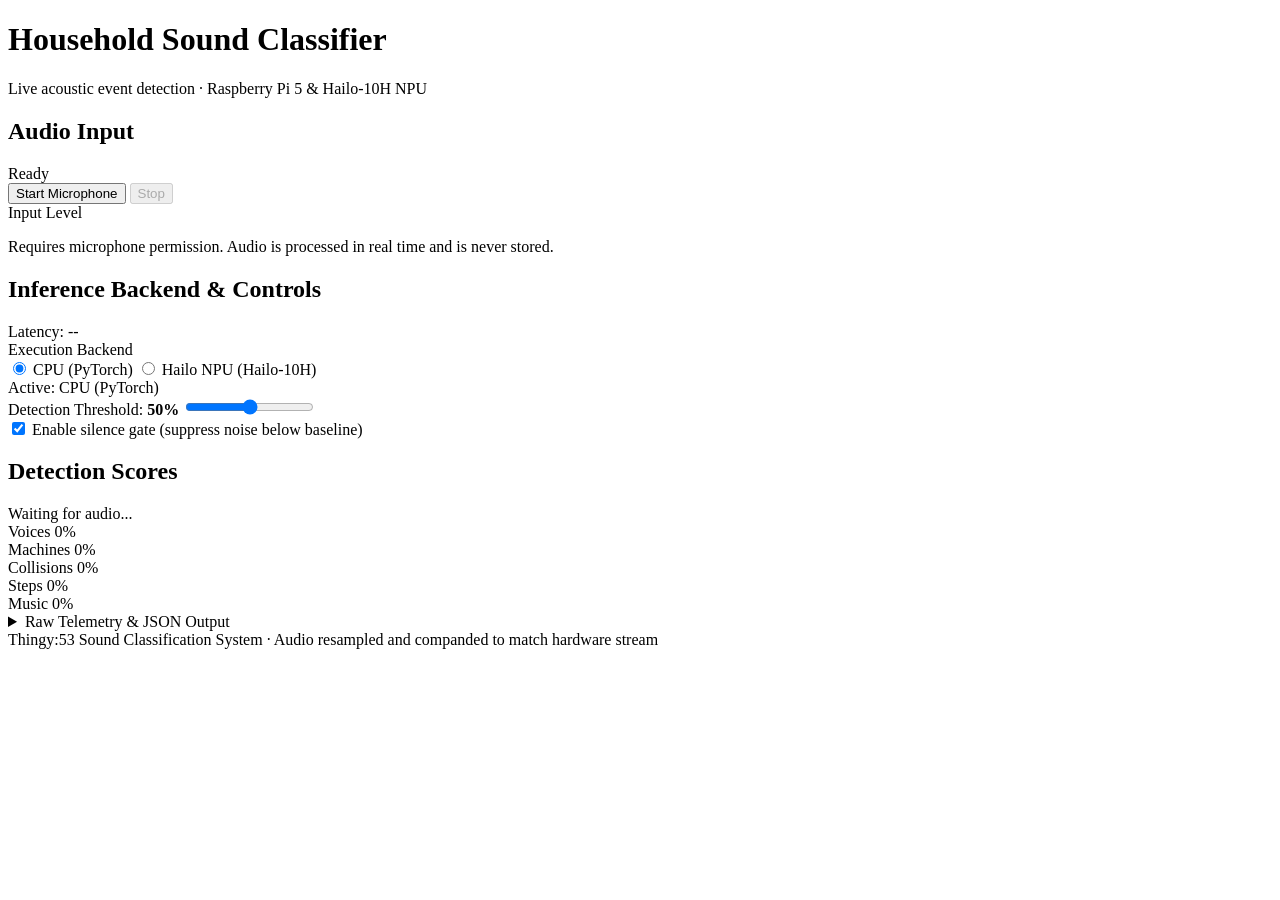
==== household_sounds/web/static/index.html @ 4dc8ff72 "refactor: restructure repository to standard Python package layout (household_sounds)" ====
<!doctype html>
<html lang="en">
<head>
  <meta charset="utf-8">
  <meta name="viewport" content="width=device-width, initial-scale=1">
  <title>Household Sound Classifier</title>
  <link rel="stylesheet" href="/static/style.css">
  <script src="/static/app.js" defer></script>
</head>
<body>
  <div class="container">
    <header>
      <h1>Household Sound Classifier</h1>
      <p class="subtitle">Live acoustic event detection · Raspberry Pi 5 &amp; Hailo-10H NPU</p>
    </header>

    <!-- Controls & Status -->
    <section class="card">
      <div class="card-header">
        <h2>Audio Input</h2>
        <span id="status-badge" class="badge">Ready</span>
      </div>

      <div class="button-group">
        <button id="start" type="button" class="btn btn-primary">Start Microphone</button>
        <button id="stop" type="button" class="btn btn-secondary" disabled>Stop</button>
      </div>

      <div class="meter-group">
        <label for="level-bar">Input Level</label>
        <div class="meter-track">
          <div id="level-bar" class="meter-fill"></div>
        </div>
      </div>
      <p class="note">Requires microphone permission. Audio is processed in real time and is never stored.</p>
    </section>

    <!-- Runtime & Backend Tooling -->
    <section class="card">
      <div class="card-header">
        <h2>Inference Backend &amp; Controls</h2>
        <span id="latency-badge" class="badge badge-info">Latency: --</span>
      </div>

      <div class="control-row">
        <label class="control-label">Execution Backend</label>
        <div class="segmented-control">
          <label class="segment">
            <input type="radio" name="backend" value="cpu" id="radio-cpu" checked>
            <span>CPU (PyTorch)</span>
          </label>
          <label class="segment" id="segment-npu">
            <input type="radio" name="backend" value="npu" id="radio-npu">
            <span>Hailo NPU (Hailo-10H)</span>
          </label>
        </div>
      </div>
      <div id="backend-status-note" class="note">Active: CPU (PyTorch)</div>

      <div class="control-row">
        <label for="threshold-slider" class="control-label">Detection Threshold: <strong id="threshold-val">50%</strong></label>
        <input type="range" id="threshold-slider" min="10" max="90" value="50" step="5">
      </div>

      <div class="control-row checkbox-row">
        <label>
          <input type="checkbox" id="silence-gate" checked>
          <span>Enable silence gate (suppress noise below baseline)</span>
        </label>
      </div>
    </section>

    <!-- Prediction Scores -->
    <section class="card">
      <div class="card-header">
        <h2>Detection Scores</h2>
        <span id="updated-text" class="timestamp">Waiting for audio...</span>
      </div>

      <div class="scores-list">
        <div class="score-row" data-label="voices">
          <div class="score-info">
            <span class="label-name">Voices</span>
            <span class="score-percent">0%</span>
          </div>
          <div class="bar-track"><div class="bar-fill"></div></div>
        </div>

        <div class="score-row" data-label="machines">
          <div class="score-info">
            <span class="label-name">Machines</span>
            <span class="score-percent">0%</span>
          </div>
          <div class="bar-track"><div class="bar-fill"></div></div>
        </div>

        <div class="score-row" data-label="collisions">
          <div class="score-info">
            <span class="label-name">Collisions</span>
            <span class="score-percent">0%</span>
          </div>
          <div class="bar-track"><div class="bar-fill"></div></div>
        </div>

        <div class="score-row" data-label="steps">
          <div class="score-info">
            <span class="label-name">Steps</span>
            <span class="score-percent">0%</span>
          </div>
          <div class="bar-track"><div class="bar-fill"></div></div>
        </div>

        <div class="score-row" data-label="music">
          <div class="score-info">
            <span class="label-name">Music</span>
            <span class="score-percent">0%</span>
          </div>
          <div class="bar-track"><div class="bar-fill"></div></div>
        </div>
      </div>
    </section>

    <!-- Raw Diagnostics -->
    <details class="card card-details">
      <summary class="details-summary">Raw Telemetry &amp; JSON Output</summary>
      <pre id="json-output">Waiting for inference data...</pre>
    </details>

    <footer>
      Thingy:53 Sound Classification System · Audio resampled and companded to match hardware stream
    </footer>
  </div>
</body>
</html>
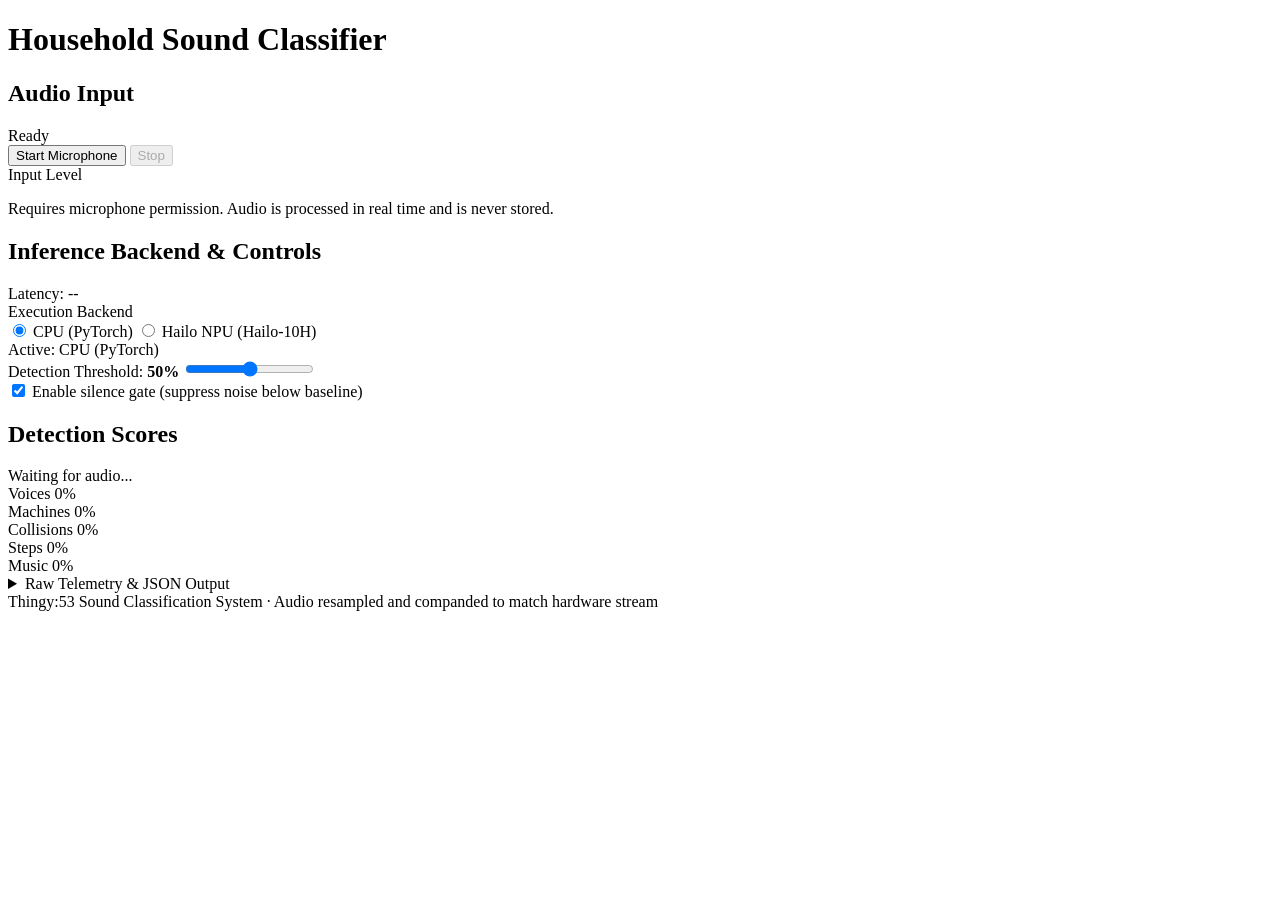
==== commit 69397971: "feat(web): automate SSL certificate generation and add --network flag" ====
--- a/household_sounds/web/static/index.html
+++ b/household_sounds/web/static/index.html
@@ -11,8 +11,12 @@
   <div class="container">
     <header>
       <h1>Household Sound Classifier</h1>
-      <p class="subtitle">Live acoustic event detection · Raspberry Pi 5 &amp; Hailo-10H NPU</p>
     </header>
+ 
+    <div id="https-warning" class="warning-banner" style="display: none;">
+      <strong>⚠️ Microphone Access Blocked:</strong> Mobile and network browsers disable microphone input on plain HTTP.
+      <a id="https-link" href="#">Switch to HTTPS here</a> to enable microphone access.
+    </div>
 
     <!-- Controls & Status -->
     <section class="card">
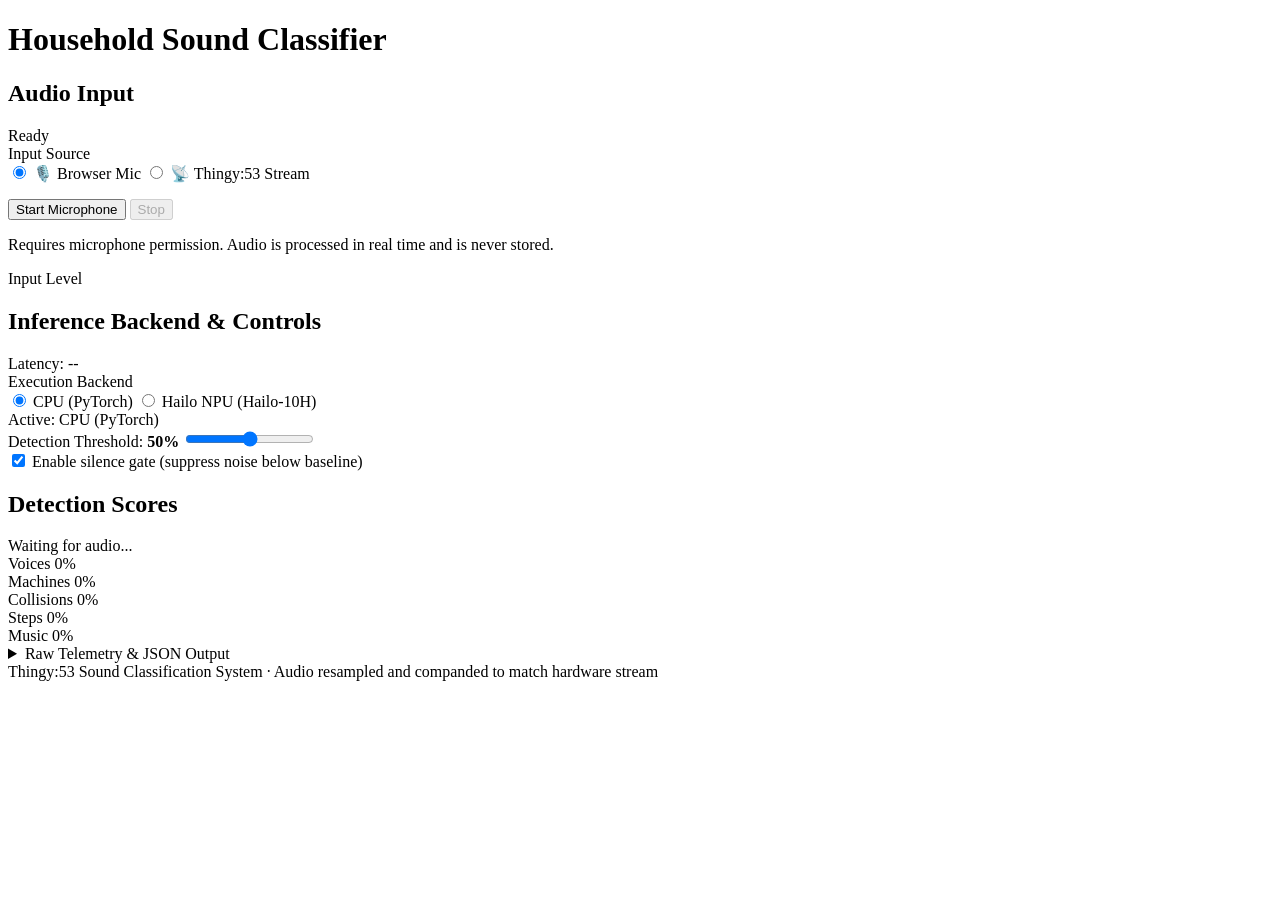
==== commit 54c37082: "feat(web): add Thingy BLE audio ingestion, sound-bridge CLI, and web UI controls" ====
--- a/household_sounds/web/static/index.html
+++ b/household_sounds/web/static/index.html
@@ -25,18 +25,64 @@
         <span id="status-badge" class="badge">Ready</span>
       </div>
 
-      <div class="button-group">
-        <button id="start" type="button" class="btn btn-primary">Start Microphone</button>
-        <button id="stop" type="button" class="btn btn-secondary" disabled>Stop</button>
+      <!-- Source Selector -->
+      <div class="control-row" style="margin-bottom: 16px;">
+        <label class="control-label">Input Source</label>
+        <div class="segmented-control">
+          <label class="segment active">
+            <input type="radio" name="input-source" value="browser" id="source-browser" checked>
+            <span>🎙️ Browser Mic</span>
+          </label>
+          <label class="segment">
+            <input type="radio" name="input-source" value="thingy" id="source-thingy">
+            <span>📡 Thingy:53 Stream</span>
+          </label>
+        </div>
       </div>
 
-      <div class="meter-group">
+      <!-- Browser Microphone Controls -->
+      <div id="browser-controls">
+        <div class="button-group">
+          <button id="start" type="button" class="btn btn-primary">Start Microphone</button>
+          <button id="stop" type="button" class="btn btn-secondary" disabled>Stop</button>
+        </div>
+        <p class="note">Requires microphone permission. Audio is processed in real time and is never stored.</p>
+      </div>
+
+      <!-- Thingy BLE Stream Controls -->
+      <div id="thingy-controls" style="display: none;">
+        <div class="thingy-meta-grid">
+          <div class="thingy-meta-item">
+            <span class="meta-label">Selected Node</span>
+            <select id="thingy-node-select" class="form-select">
+              <option value="all">All Heard Nodes</option>
+              <option value="0">Node 0 (Central)</option>
+              <option value="1">Node 1</option>
+              <option value="2">Node 2</option>
+              <option value="3">Node 3</option>
+            </select>
+          </div>
+          <div class="thingy-meta-item">
+            <span class="meta-label">Stream Status</span>
+            <span id="thingy-link-badge" class="badge">Waiting for packets...</span>
+          </div>
+          <div class="thingy-meta-item">
+            <span class="meta-label">Packet Rate</span>
+            <span id="thingy-rate-val" class="meta-value">0.0 pkts/s</span>
+          </div>
+        </div>
+        <div class="button-group" style="margin-top: 10px;">
+          <button id="thingy-sim-btn" type="button" class="btn btn-secondary">Simulate Stream (Test)</button>
+        </div>
+        <p class="note">Listening directly to Nordic Thingy:53 hardware (companded ~4,031 Hz mono).</p>
+      </div>
+
+      <div class="meter-group" style="margin-top: 16px;">
         <label for="level-bar">Input Level</label>
         <div class="meter-track">
           <div id="level-bar" class="meter-fill"></div>
         </div>
       </div>
-      <p class="note">Requires microphone permission. Audio is processed in real time and is never stored.</p>
     </section>
 
     <!-- Runtime & Backend Tooling -->
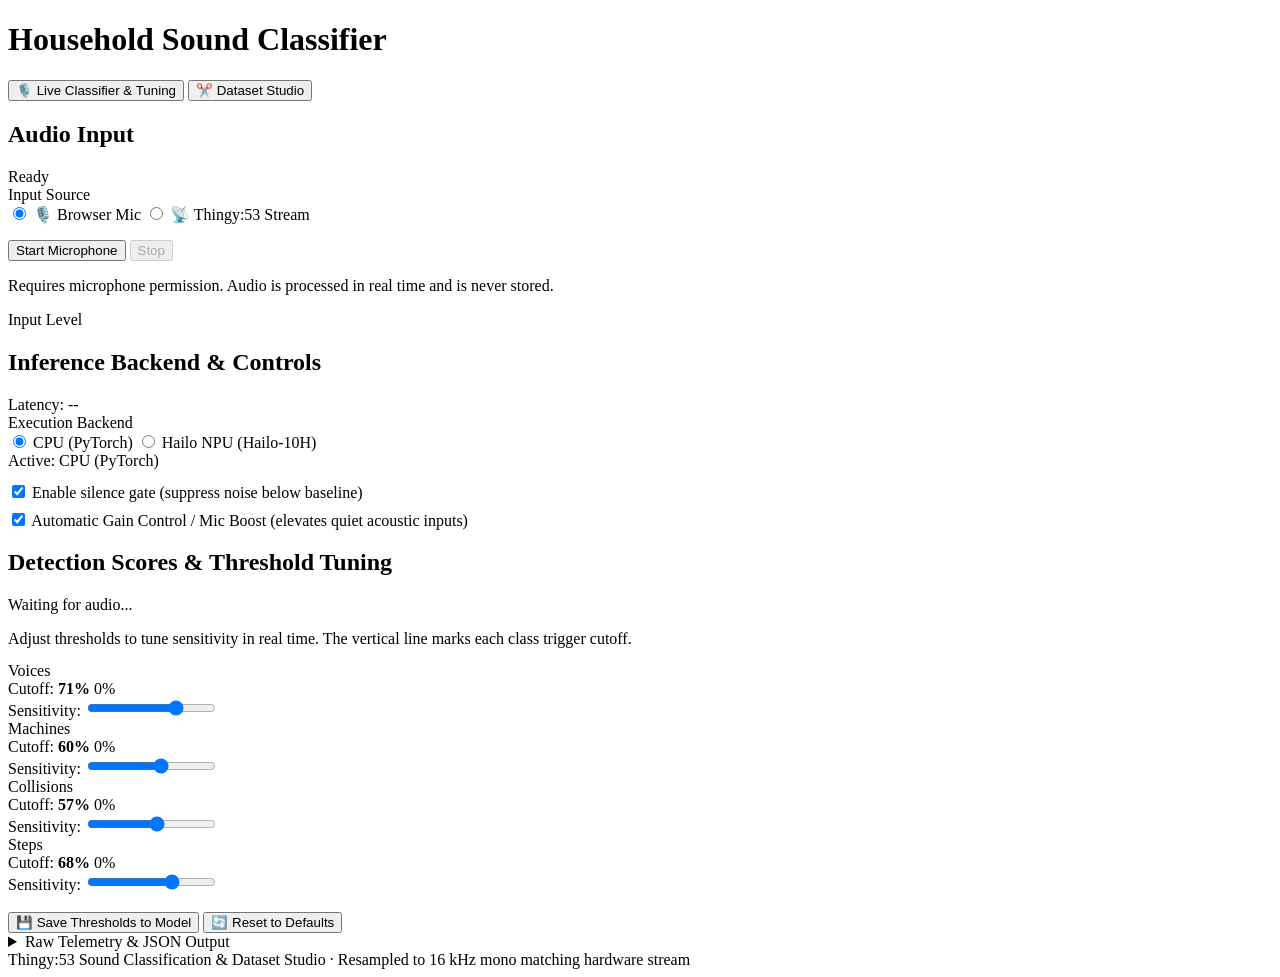
==== commit 7b2aa240: "feat(model): refine classifier to 4 core classes without music, add statistical pooling and specaugm" ====
--- a/household_sounds/web/static/index.html
+++ b/household_sounds/web/static/index.html
@@ -3,14 +3,20 @@
 <head>
   <meta charset="utf-8">
   <meta name="viewport" content="width=device-width, initial-scale=1">
-  <title>Household Sound Classifier</title>
+  <title>Household Sound Classifier &amp; Studio</title>
   <link rel="stylesheet" href="/static/style.css">
   <script src="/static/app.js" defer></script>
 </head>
 <body>
   <div class="container">
     <header>
-      <h1>Household Sound Classifier</h1>
+      <div class="header-main">
+        <h1>Household Sound Classifier</h1>
+        <div class="nav-tabs">
+          <button id="tab-btn-live" class="nav-tab active" type="button">🎙️ Live Classifier &amp; Tuning</button>
+          <button id="tab-btn-studio" class="nav-tab" type="button">✂️ Dataset Studio</button>
+        </div>
+      </div>
     </header>
  
     <div id="https-warning" class="warning-banner" style="display: none;">
@@ -18,167 +24,385 @@
       <a id="https-link" href="#">Switch to HTTPS here</a> to enable microphone access.
     </div>
 
-    <!-- Controls & Status -->
-    <section class="card">
-      <div class="card-header">
-        <h2>Audio Input</h2>
-        <span id="status-badge" class="badge">Ready</span>
-      </div>
-
-      <!-- Source Selector -->
-      <div class="control-row" style="margin-bottom: 16px;">
-        <label class="control-label">Input Source</label>
-        <div class="segmented-control">
-          <label class="segment active">
-            <input type="radio" name="input-source" value="browser" id="source-browser" checked>
-            <span>🎙️ Browser Mic</span>
+    <!-- ==================================================================== -->
+    <!-- TAB 1: LIVE CLASSIFIER & TUNING                                      -->
+    <!-- ==================================================================== -->
+    <div id="tab-live" class="tab-panel active">
+      <!-- Controls & Status -->
+      <section class="card">
+        <div class="card-header">
+          <h2>Audio Input</h2>
+          <span id="status-badge" class="badge">Ready</span>
+        </div>
+
+        <!-- Source Selector -->
+        <div class="control-row" style="margin-bottom: 16px;">
+          <label class="control-label">Input Source</label>
+          <div class="segmented-control">
+            <label class="segment active">
+              <input type="radio" name="input-source" value="browser" id="source-browser" checked>
+              <span>🎙️ Browser Mic</span>
+            </label>
+            <label class="segment">
+              <input type="radio" name="input-source" value="thingy" id="source-thingy">
+              <span>📡 Thingy:53 Stream</span>
+            </label>
+          </div>
+        </div>
+
+        <!-- Browser Microphone Controls -->
+        <div id="browser-controls">
+          <div class="button-group">
+            <button id="start" type="button" class="btn btn-primary">Start Microphone</button>
+            <button id="stop" type="button" class="btn btn-secondary" disabled>Stop</button>
+          </div>
+          <p class="note">Requires microphone permission. Audio is processed in real time and is never stored.</p>
+        </div>
+
+        <!-- Thingy BLE Stream Controls -->
+        <div id="thingy-controls" style="display: none;">
+          <!-- BLE Direct Connection Box -->
+          <div class="ble-connect-box">
+            <div class="ble-info">
+              <div class="ble-title-row">
+                <span id="ble-status-badge" class="badge">BLE Disconnected</span>
+                <span id="ble-device-name" class="meta-label">Not connected</span>
+              </div>
+              <div id="ble-details" class="meta-sub" style="display: none;">
+                <span id="ble-address">--</span> · <span id="ble-rssi">RSSI: --</span>
+              </div>
+            </div>
+            <div class="button-group">
+              <button id="ble-connect-btn" type="button" class="btn btn-primary">Connect Thingy (BLE)</button>
+              <button id="ble-disconnect-btn" type="button" class="btn btn-secondary" style="display: none;">Disconnect BLE</button>
+            </div>
+          </div>
+
+          <div class="thingy-meta-grid" style="margin-top: 14px;">
+            <div class="thingy-meta-item">
+              <span class="meta-label">Selected Node</span>
+              <select id="thingy-node-select" class="form-select">
+                <option value="all">All Heard Nodes</option>
+                <option value="0">Node 0 (Central)</option>
+                <option value="1">Node 1</option>
+                <option value="2">Node 2</option>
+                <option value="3">Node 3</option>
+              </select>
+            </div>
+            <div class="thingy-meta-item">
+              <span class="meta-label">Stream Status</span>
+              <span id="thingy-link-badge" class="badge">Waiting for packets...</span>
+            </div>
+            <div class="thingy-meta-item">
+              <span class="meta-label">Packet Rate</span>
+              <span id="thingy-rate-val" class="meta-value">0.0 pkts/s</span>
+            </div>
+          </div>
+          <div class="button-group" style="margin-top: 10px;">
+            <button id="thingy-sim-btn" type="button" class="btn btn-secondary">Simulate Stream (Test)</button>
+          </div>
+          <p class="note">Listening directly to Nordic Thingy:53 hardware (companded ~4,031 Hz mono).</p>
+        </div>
+
+        <div class="meter-group" style="margin-top: 16px;">
+          <label for="level-bar">Input Level</label>
+          <div class="meter-track">
+            <div id="level-bar" class="meter-fill"></div>
+          </div>
+        </div>
+      </section>
+
+      <!-- Runtime & Backend Tooling -->
+      <section class="card">
+        <div class="card-header">
+          <h2>Inference Backend &amp; Controls</h2>
+          <span id="latency-badge" class="badge badge-info">Latency: --</span>
+        </div>
+
+        <div class="control-row">
+          <label class="control-label">Execution Backend</label>
+          <div class="segmented-control">
+            <label class="segment">
+              <input type="radio" name="backend" value="cpu" id="radio-cpu" checked>
+              <span>CPU (PyTorch)</span>
+            </label>
+            <label class="segment" id="segment-npu">
+              <input type="radio" name="backend" value="npu" id="radio-npu">
+              <span>Hailo NPU (Hailo-10H)</span>
+            </label>
+          </div>
+        </div>
+        <div id="backend-status-note" class="note">Active: CPU (PyTorch)</div>
+
+        <div class="control-row checkbox-row" style="margin-top: 12px;">
+          <label>
+            <input type="checkbox" id="silence-gate" checked>
+            <span>Enable silence gate (suppress noise below baseline)</span>
           </label>
-          <label class="segment">
-            <input type="radio" name="input-source" value="thingy" id="source-thingy">
-            <span>📡 Thingy:53 Stream</span>
+        </div>
+        <div class="control-row checkbox-row" style="margin-top: 8px;">
+          <label>
+            <input type="checkbox" id="agc-toggle" checked>
+            <span>Automatic Gain Control / Mic Boost (elevates quiet acoustic inputs)</span>
           </label>
         </div>
-      </div>
-
-      <!-- Browser Microphone Controls -->
-      <div id="browser-controls">
-        <div class="button-group">
-          <button id="start" type="button" class="btn btn-primary">Start Microphone</button>
-          <button id="stop" type="button" class="btn btn-secondary" disabled>Stop</button>
-        </div>
-        <p class="note">Requires microphone permission. Audio is processed in real time and is never stored.</p>
-      </div>
-
-      <!-- Thingy BLE Stream Controls -->
-      <div id="thingy-controls" style="display: none;">
-        <div class="thingy-meta-grid">
-          <div class="thingy-meta-item">
-            <span class="meta-label">Selected Node</span>
-            <select id="thingy-node-select" class="form-select">
-              <option value="all">All Heard Nodes</option>
-              <option value="0">Node 0 (Central)</option>
-              <option value="1">Node 1</option>
-              <option value="2">Node 2</option>
-              <option value="3">Node 3</option>
-            </select>
-          </div>
-          <div class="thingy-meta-item">
-            <span class="meta-label">Stream Status</span>
-            <span id="thingy-link-badge" class="badge">Waiting for packets...</span>
-          </div>
-          <div class="thingy-meta-item">
-            <span class="meta-label">Packet Rate</span>
-            <span id="thingy-rate-val" class="meta-value">0.0 pkts/s</span>
-          </div>
-        </div>
-        <div class="button-group" style="margin-top: 10px;">
-          <button id="thingy-sim-btn" type="button" class="btn btn-secondary">Simulate Stream (Test)</button>
-        </div>
-        <p class="note">Listening directly to Nordic Thingy:53 hardware (companded ~4,031 Hz mono).</p>
-      </div>
-
-      <div class="meter-group" style="margin-top: 16px;">
-        <label for="level-bar">Input Level</label>
-        <div class="meter-track">
-          <div id="level-bar" class="meter-fill"></div>
-        </div>
-      </div>
-    </section>
-
-    <!-- Runtime & Backend Tooling -->
-    <section class="card">
-      <div class="card-header">
-        <h2>Inference Backend &amp; Controls</h2>
-        <span id="latency-badge" class="badge badge-info">Latency: --</span>
-      </div>
-
-      <div class="control-row">
-        <label class="control-label">Execution Backend</label>
-        <div class="segmented-control">
-          <label class="segment">
-            <input type="radio" name="backend" value="cpu" id="radio-cpu" checked>
-            <span>CPU (PyTorch)</span>
-          </label>
-          <label class="segment" id="segment-npu">
-            <input type="radio" name="backend" value="npu" id="radio-npu">
-            <span>Hailo NPU (Hailo-10H)</span>
-          </label>
-        </div>
-      </div>
-      <div id="backend-status-note" class="note">Active: CPU (PyTorch)</div>
-
-      <div class="control-row">
-        <label for="threshold-slider" class="control-label">Detection Threshold: <strong id="threshold-val">50%</strong></label>
-        <input type="range" id="threshold-slider" min="10" max="90" value="50" step="5">
-      </div>
-
-      <div class="control-row checkbox-row">
-        <label>
-          <input type="checkbox" id="silence-gate" checked>
-          <span>Enable silence gate (suppress noise below baseline)</span>
-        </label>
-      </div>
-    </section>
-
-    <!-- Prediction Scores -->
-    <section class="card">
-      <div class="card-header">
-        <h2>Detection Scores</h2>
-        <span id="updated-text" class="timestamp">Waiting for audio...</span>
-      </div>
-
-      <div class="scores-list">
-        <div class="score-row" data-label="voices">
-          <div class="score-info">
-            <span class="label-name">Voices</span>
-            <span class="score-percent">0%</span>
-          </div>
-          <div class="bar-track"><div class="bar-fill"></div></div>
-        </div>
-
-        <div class="score-row" data-label="machines">
-          <div class="score-info">
-            <span class="label-name">Machines</span>
-            <span class="score-percent">0%</span>
-          </div>
-          <div class="bar-track"><div class="bar-fill"></div></div>
-        </div>
-
-        <div class="score-row" data-label="collisions">
-          <div class="score-info">
-            <span class="label-name">Collisions</span>
-            <span class="score-percent">0%</span>
-          </div>
-          <div class="bar-track"><div class="bar-fill"></div></div>
-        </div>
-
-        <div class="score-row" data-label="steps">
-          <div class="score-info">
-            <span class="label-name">Steps</span>
-            <span class="score-percent">0%</span>
-          </div>
-          <div class="bar-track"><div class="bar-fill"></div></div>
-        </div>
-
-        <div class="score-row" data-label="music">
-          <div class="score-info">
-            <span class="label-name">Music</span>
-            <span class="score-percent">0%</span>
-          </div>
-          <div class="bar-track"><div class="bar-fill"></div></div>
-        </div>
-      </div>
-    </section>
-
-    <!-- Raw Diagnostics -->
-    <details class="card card-details">
-      <summary class="details-summary">Raw Telemetry &amp; JSON Output</summary>
-      <pre id="json-output">Waiting for inference data...</pre>
-    </details>
+      </section>
+
+      <!-- Prediction Scores with Individual Threshold Sliders -->
+      <section class="card">
+        <div class="card-header">
+          <h2>Detection Scores &amp; Threshold Tuning</h2>
+          <span id="updated-text" class="timestamp">Waiting for audio...</span>
+        </div>
+        <p class="note" style="margin-bottom: 14px;">Adjust thresholds to tune sensitivity in real time. The vertical line marks each class trigger cutoff.</p>
+
+        <div class="scores-list">
+          <!-- Voices -->
+          <div class="score-row" data-label="voices">
+            <div class="score-info">
+              <span class="label-name">Voices</span>
+              <div class="score-meta">
+                <span class="th-label">Cutoff: <strong class="th-val">71%</strong></span>
+                <span class="score-percent">0%</span>
+              </div>
+            </div>
+            <div class="bar-track">
+              <div class="threshold-marker" style="left: 71%;"></div>
+              <div class="bar-fill"></div>
+            </div>
+            <div class="th-slider-container">
+              <span class="slider-hint">Sensitivity:</span>
+              <input type="range" class="th-slider" data-label="voices" min="10" max="95" value="71" step="1">
+            </div>
+          </div>
+
+          <!-- Machines -->
+          <div class="score-row" data-label="machines">
+            <div class="score-info">
+              <span class="label-name">Machines</span>
+              <div class="score-meta">
+                <span class="th-label">Cutoff: <strong class="th-val">60%</strong></span>
+                <span class="score-percent">0%</span>
+              </div>
+            </div>
+            <div class="bar-track">
+              <div class="threshold-marker" style="left: 60%;"></div>
+              <div class="bar-fill"></div>
+            </div>
+            <div class="th-slider-container">
+              <span class="slider-hint">Sensitivity:</span>
+              <input type="range" class="th-slider" data-label="machines" min="10" max="95" value="60" step="1">
+            </div>
+          </div>
+
+          <!-- Collisions -->
+          <div class="score-row" data-label="collisions">
+            <div class="score-info">
+              <span class="label-name">Collisions</span>
+              <div class="score-meta">
+                <span class="th-label">Cutoff: <strong class="th-val">57%</strong></span>
+                <span class="score-percent">0%</span>
+              </div>
+            </div>
+            <div class="bar-track">
+              <div class="threshold-marker" style="left: 57%;"></div>
+              <div class="bar-fill"></div>
+            </div>
+            <div class="th-slider-container">
+              <span class="slider-hint">Sensitivity:</span>
+              <input type="range" class="th-slider" data-label="collisions" min="10" max="95" value="57" step="1">
+            </div>
+          </div>
+
+          <!-- Steps -->
+          <div class="score-row" data-label="steps">
+            <div class="score-info">
+              <span class="label-name">Steps</span>
+              <div class="score-meta">
+                <span class="th-label">Cutoff: <strong class="th-val">68%</strong></span>
+                <span class="score-percent">0%</span>
+              </div>
+            </div>
+            <div class="bar-track">
+              <div class="threshold-marker" style="left: 68%;"></div>
+              <div class="bar-fill"></div>
+            </div>
+            <div class="th-slider-container">
+              <span class="slider-hint">Sensitivity:</span>
+              <input type="range" class="th-slider" data-label="steps" min="10" max="95" value="68" step="1">
+            </div>
+          </div>
+        </div>
+
+        <div class="button-group" style="margin-top: 18px;">
+          <button id="save-thresholds-btn" type="button" class="btn btn-primary">💾 Save Thresholds to Model</button>
+          <button id="reset-thresholds-btn" type="button" class="btn btn-secondary">🔄 Reset to Defaults</button>
+          <span id="threshold-status-msg" class="meta-label" style="align-self: center;"></span>
+        </div>
+      </section>
+
+      <!-- Raw Diagnostics -->
+      <details class="card card-details">
+        <summary class="details-summary">Raw Telemetry &amp; JSON Output</summary>
+        <pre id="json-output">Waiting for inference data...</pre>
+      </details>
+    </div>
+
+    <!-- ==================================================================== -->
+    <!-- TAB 2: DATASET STUDIO (RECORD, ANNOTATE, TRAIN)                      -->
+    <!-- ==================================================================== -->
+    <div id="tab-studio" class="tab-panel" style="display: none;">
+      <!-- Step 1: Record Take -->
+      <section class="card">
+        <div class="card-header">
+          <h2>1. Record Audio Take</h2>
+          <span id="studio-rec-badge" class="badge">Idle</span>
+        </div>
+        <p class="note">Record freeform audio from your Thingy:53 (or microphone) to build real hardware training samples.</p>
+
+        <div class="control-row" style="margin: 14px 0;">
+          <label class="control-label">Recording Source</label>
+          <div class="segmented-control">
+            <label class="segment active">
+              <input type="radio" name="studio-source" value="thingy" id="studio-source-thingy" checked>
+              <span>📡 Thingy:53 Stream</span>
+            </label>
+            <label class="segment">
+              <input type="radio" name="studio-source" value="browser" id="studio-source-browser">
+              <span>🎙️ Browser Mic</span>
+            </label>
+          </div>
+        </div>
+
+        <div class="button-group" style="margin-bottom: 12px;">
+          <button id="studio-record-btn" type="button" class="btn btn-primary">🔴 Start Recording</button>
+          <button id="studio-stop-btn" type="button" class="btn btn-danger" disabled>⏹️ Stop Recording</button>
+          <span id="studio-timer" class="recording-timer">00:00.0</span>
+        </div>
+      </section>
+
+      <!-- Step 2: Interactive Waveform & Timing Selection -->
+      <section class="card" id="studio-waveform-section" style="display: none;">
+        <div class="card-header">
+          <h2>2. Set Timings &amp; Annotate Labels</h2>
+          <span id="studio-take-label" class="badge badge-info">Take: --</span>
+        </div>
+        <p class="note">Drag across the waveform or click to select start and end timings. Audition your segment below.</p>
+
+        <!-- Waveform Canvas -->
+        <div class="waveform-container">
+          <canvas id="waveform-canvas" width="680" height="130"></canvas>
+          <div class="waveform-time-axis">
+            <span>0.0s</span>
+            <span id="waveform-mid-time">--</span>
+            <span id="waveform-end-time">--</span>
+          </div>
+        </div>
+
+        <!-- Audio Player -->
+        <div class="audio-player-wrap" style="margin-top: 10px;">
+          <audio id="studio-audio" controls style="width: 100%;"></audio>
+        </div>
+
+        <!-- Timing inputs -->
+        <div class="timing-controls-grid" style="margin-top: 14px;">
+          <div class="timing-input-item">
+            <label class="meta-label" for="time-start">Start Time (s)</label>
+            <input type="number" id="time-start" class="form-input" min="0" step="0.1" value="0.0">
+          </div>
+          <div class="timing-input-item">
+            <label class="meta-label" for="time-end">End Time (s)</label>
+            <input type="number" id="time-end" class="form-input" min="0.1" step="0.1" value="1.0">
+          </div>
+          <div class="timing-input-item">
+            <label class="meta-label">Selected Duration</label>
+            <span id="time-duration-display" class="meta-value">1.0 s</span>
+          </div>
+          <div class="timing-input-item" style="display: flex; align-items: flex-end;">
+            <button id="btn-quick-1s" type="button" class="btn btn-secondary" style="width: 100%;">Snap to 1.0s Window</button>
+          </div>
+        </div>
+
+        <!-- Label Selectors (Multi-label Checkboxes) -->
+        <div class="label-selector-wrap" style="margin-top: 16px;">
+          <label class="control-label" style="display: block; margin-bottom: 8px;">Assign Labels (What sounds are in this window?):</label>
+          <div class="checkbox-pills">
+            <label class="pill">
+              <input type="checkbox" name="studio-label" value="voices">
+              <span>🗣️ Voices</span>
+            </label>
+            <label class="pill">
+              <input type="checkbox" name="studio-label" value="machines">
+              <span>⚙️ Machines</span>
+            </label>
+            <label class="pill">
+              <input type="checkbox" name="studio-label" value="collisions">
+              <span>💥 Collisions</span>
+            </label>
+            <label class="pill">
+              <input type="checkbox" name="studio-label" value="steps">
+              <span>👟 Steps</span>
+            </label>
+          </div>
+        </div>
+
+        <div class="button-group" style="margin-top: 18px;">
+          <button id="studio-add-segment-btn" type="button" class="btn btn-primary">➕ Save Segment to Dataset</button>
+          <span id="studio-annotate-msg" class="meta-label" style="align-self: center;"></span>
+        </div>
+      </section>
+
+      <!-- Step 3: Dataset Summary & One-Click Training -->
+      <section class="card">
+        <div class="card-header">
+          <h2>3. Dataset Library &amp; Training</h2>
+          <span id="studio-dataset-total" class="badge badge-live">0 Segments</span>
+        </div>
+
+        <!-- Label counts pills -->
+        <div id="studio-label-counts" class="dataset-counts-row">
+          <span class="count-pill">Voices: <strong>0</strong></span>
+          <span class="count-pill">Machines: <strong>0</strong></span>
+          <span class="count-pill">Collisions: <strong>0</strong></span>
+          <span class="count-pill">Steps: <strong>0</strong></span>
+          <span class="count-pill">Music: <strong>0</strong></span>
+        </div>
+
+        <!-- Segments table/list -->
+        <div class="segments-list-wrap" style="margin-top: 14px;">
+          <div id="studio-segments-list" class="segments-list">
+            <div class="empty-state">No custom segments recorded yet. Record a take above and annotate segments!</div>
+          </div>
+        </div>
+
+        <!-- Fine-tune trigger box -->
+        <div class="training-box" style="margin-top: 20px;">
+          <div class="training-header">
+            <h3>Fine-Tune Model with Custom Dataset</h3>
+            <span id="train-status-badge" class="badge">Ready</span>
+          </div>
+          <p class="note">Merges your real Thingy segments with the fusion dataset and updates model weights in ~30s on CPU.</p>
+
+          <div class="training-controls" style="margin-top: 12px; display: flex; gap: 12px; align-items: center;">
+            <label class="meta-label">Epochs:
+              <input type="number" id="train-epochs" class="form-input" value="10" min="1" max="50" style="width: 70px; display: inline-block; margin-left: 6px;">
+            </label>
+            <button id="studio-train-btn" type="button" class="btn btn-primary">🚀 Train Model on Custom Dataset</button>
+          </div>
+
+          <div id="train-progress-wrap" style="margin-top: 12px; display: none;">
+            <div class="progress-bar-track">
+              <div id="train-progress-bar" class="progress-bar-fill" style="width: 0%;"></div>
+            </div>
+            <div id="train-progress-text" class="meta-sub" style="margin-top: 4px;">Preparing training run...</div>
+          </div>
+        </div>
+      </section>
+    </div>
 
     <footer>
-      Thingy:53 Sound Classification System · Audio resampled and companded to match hardware stream
+      Thingy:53 Sound Classification &amp; Dataset Studio · Resampled to 16 kHz mono matching hardware stream
     </footer>
   </div>
 </body>
-</html>
+</html>
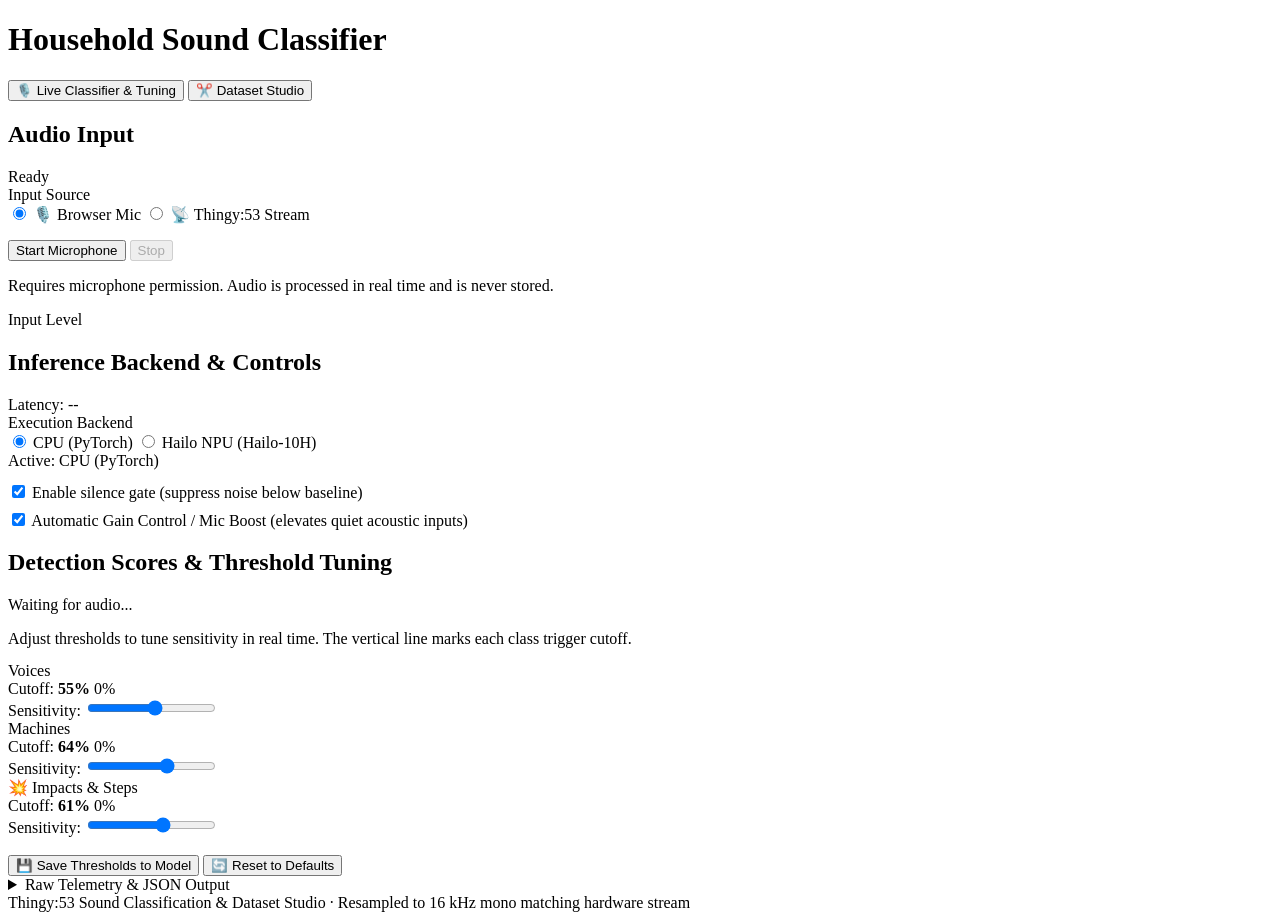
==== commit 516b37f5: "feat(model): merge collisions and steps into unified impacts class and retrain - Unify physical impu" ====
--- a/household_sounds/web/static/index.html
+++ b/household_sounds/web/static/index.html
@@ -162,17 +162,17 @@
             <div class="score-info">
               <span class="label-name">Voices</span>
               <div class="score-meta">
-                <span class="th-label">Cutoff: <strong class="th-val">71%</strong></span>
+                <span class="th-label">Cutoff: <strong class="th-val">55%</strong></span>
                 <span class="score-percent">0%</span>
               </div>
             </div>
             <div class="bar-track">
-              <div class="threshold-marker" style="left: 71%;"></div>
+              <div class="threshold-marker" style="left: 55%;"></div>
               <div class="bar-fill"></div>
             </div>
             <div class="th-slider-container">
               <span class="slider-hint">Sensitivity:</span>
-              <input type="range" class="th-slider" data-label="voices" min="10" max="95" value="71" step="1">
+              <input type="range" class="th-slider" data-label="voices" min="10" max="95" value="55" step="1">
             </div>
           </div>
 
@@ -181,55 +181,36 @@
             <div class="score-info">
               <span class="label-name">Machines</span>
               <div class="score-meta">
-                <span class="th-label">Cutoff: <strong class="th-val">60%</strong></span>
+                <span class="th-label">Cutoff: <strong class="th-val">64%</strong></span>
                 <span class="score-percent">0%</span>
               </div>
             </div>
             <div class="bar-track">
-              <div class="threshold-marker" style="left: 60%;"></div>
+              <div class="threshold-marker" style="left: 64%;"></div>
               <div class="bar-fill"></div>
             </div>
             <div class="th-slider-container">
               <span class="slider-hint">Sensitivity:</span>
-              <input type="range" class="th-slider" data-label="machines" min="10" max="95" value="60" step="1">
-            </div>
-          </div>
-
-          <!-- Collisions -->
-          <div class="score-row" data-label="collisions">
+              <input type="range" class="th-slider" data-label="machines" min="10" max="95" value="64" step="1">
+            </div>
+          </div>
+
+          <!-- Impacts & Steps -->
+          <div class="score-row" data-label="impacts">
             <div class="score-info">
-              <span class="label-name">Collisions</span>
+              <span class="label-name">💥 Impacts & Steps</span>
               <div class="score-meta">
-                <span class="th-label">Cutoff: <strong class="th-val">57%</strong></span>
+                <span class="th-label">Cutoff: <strong class="th-val">61%</strong></span>
                 <span class="score-percent">0%</span>
               </div>
             </div>
             <div class="bar-track">
-              <div class="threshold-marker" style="left: 57%;"></div>
+              <div class="threshold-marker" style="left: 61%;"></div>
               <div class="bar-fill"></div>
             </div>
             <div class="th-slider-container">
               <span class="slider-hint">Sensitivity:</span>
-              <input type="range" class="th-slider" data-label="collisions" min="10" max="95" value="57" step="1">
-            </div>
-          </div>
-
-          <!-- Steps -->
-          <div class="score-row" data-label="steps">
-            <div class="score-info">
-              <span class="label-name">Steps</span>
-              <div class="score-meta">
-                <span class="th-label">Cutoff: <strong class="th-val">68%</strong></span>
-                <span class="score-percent">0%</span>
-              </div>
-            </div>
-            <div class="bar-track">
-              <div class="threshold-marker" style="left: 68%;"></div>
-              <div class="bar-fill"></div>
-            </div>
-            <div class="th-slider-container">
-              <span class="slider-hint">Sensitivity:</span>
-              <input type="range" class="th-slider" data-label="steps" min="10" max="95" value="68" step="1">
+              <input type="range" class="th-slider" data-label="impacts" min="10" max="95" value="61" step="1">
             </div>
           </div>
         </div>
@@ -336,12 +317,8 @@
               <span>⚙️ Machines</span>
             </label>
             <label class="pill">
-              <input type="checkbox" name="studio-label" value="collisions">
-              <span>💥 Collisions</span>
-            </label>
-            <label class="pill">
-              <input type="checkbox" name="studio-label" value="steps">
-              <span>👟 Steps</span>
+              <input type="checkbox" name="studio-label" value="impacts">
+              <span>💥 Impacts & Steps</span>
             </label>
           </div>
         </div>
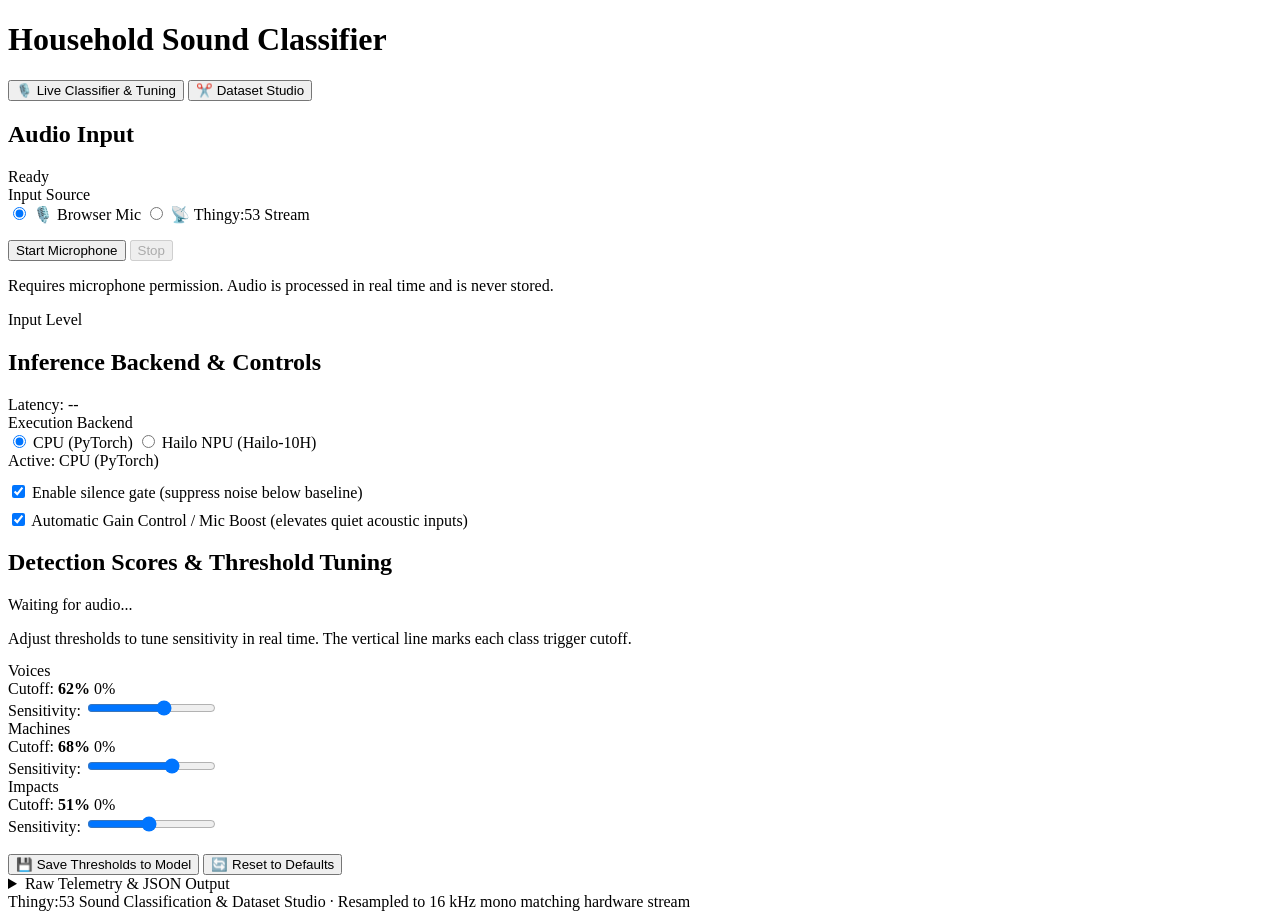
==== commit c793ee98: "feat(model): multi-sound superposition training, stationarity-aware AGC, and UI rename - Implement s" ====
--- a/household_sounds/web/static/index.html
+++ b/household_sounds/web/static/index.html
@@ -162,17 +162,17 @@
             <div class="score-info">
               <span class="label-name">Voices</span>
               <div class="score-meta">
-                <span class="th-label">Cutoff: <strong class="th-val">55%</strong></span>
+                <span class="th-label">Cutoff: <strong class="th-val">62%</strong></span>
                 <span class="score-percent">0%</span>
               </div>
             </div>
             <div class="bar-track">
-              <div class="threshold-marker" style="left: 55%;"></div>
+              <div class="threshold-marker" style="left: 62%;"></div>
               <div class="bar-fill"></div>
             </div>
             <div class="th-slider-container">
               <span class="slider-hint">Sensitivity:</span>
-              <input type="range" class="th-slider" data-label="voices" min="10" max="95" value="55" step="1">
+              <input type="range" class="th-slider" data-label="voices" min="10" max="95" value="62" step="1">
             </div>
           </div>
 
@@ -181,36 +181,36 @@
             <div class="score-info">
               <span class="label-name">Machines</span>
               <div class="score-meta">
-                <span class="th-label">Cutoff: <strong class="th-val">64%</strong></span>
+                <span class="th-label">Cutoff: <strong class="th-val">68%</strong></span>
                 <span class="score-percent">0%</span>
               </div>
             </div>
             <div class="bar-track">
-              <div class="threshold-marker" style="left: 64%;"></div>
+              <div class="threshold-marker" style="left: 68%;"></div>
               <div class="bar-fill"></div>
             </div>
             <div class="th-slider-container">
               <span class="slider-hint">Sensitivity:</span>
-              <input type="range" class="th-slider" data-label="machines" min="10" max="95" value="64" step="1">
-            </div>
-          </div>
-
-          <!-- Impacts & Steps -->
+              <input type="range" class="th-slider" data-label="machines" min="10" max="95" value="68" step="1">
+            </div>
+          </div>
+
+          <!-- Impacts -->
           <div class="score-row" data-label="impacts">
             <div class="score-info">
-              <span class="label-name">💥 Impacts & Steps</span>
+              <span class="label-name">Impacts</span>
               <div class="score-meta">
-                <span class="th-label">Cutoff: <strong class="th-val">61%</strong></span>
+                <span class="th-label">Cutoff: <strong class="th-val">51%</strong></span>
                 <span class="score-percent">0%</span>
               </div>
             </div>
             <div class="bar-track">
-              <div class="threshold-marker" style="left: 61%;"></div>
+              <div class="threshold-marker" style="left: 51%;"></div>
               <div class="bar-fill"></div>
             </div>
             <div class="th-slider-container">
               <span class="slider-hint">Sensitivity:</span>
-              <input type="range" class="th-slider" data-label="impacts" min="10" max="95" value="61" step="1">
+              <input type="range" class="th-slider" data-label="impacts" min="10" max="95" value="51" step="1">
             </div>
           </div>
         </div>
@@ -318,7 +318,7 @@
             </label>
             <label class="pill">
               <input type="checkbox" name="studio-label" value="impacts">
-              <span>💥 Impacts & Steps</span>
+              <span>Impacts</span>
             </label>
           </div>
         </div>
